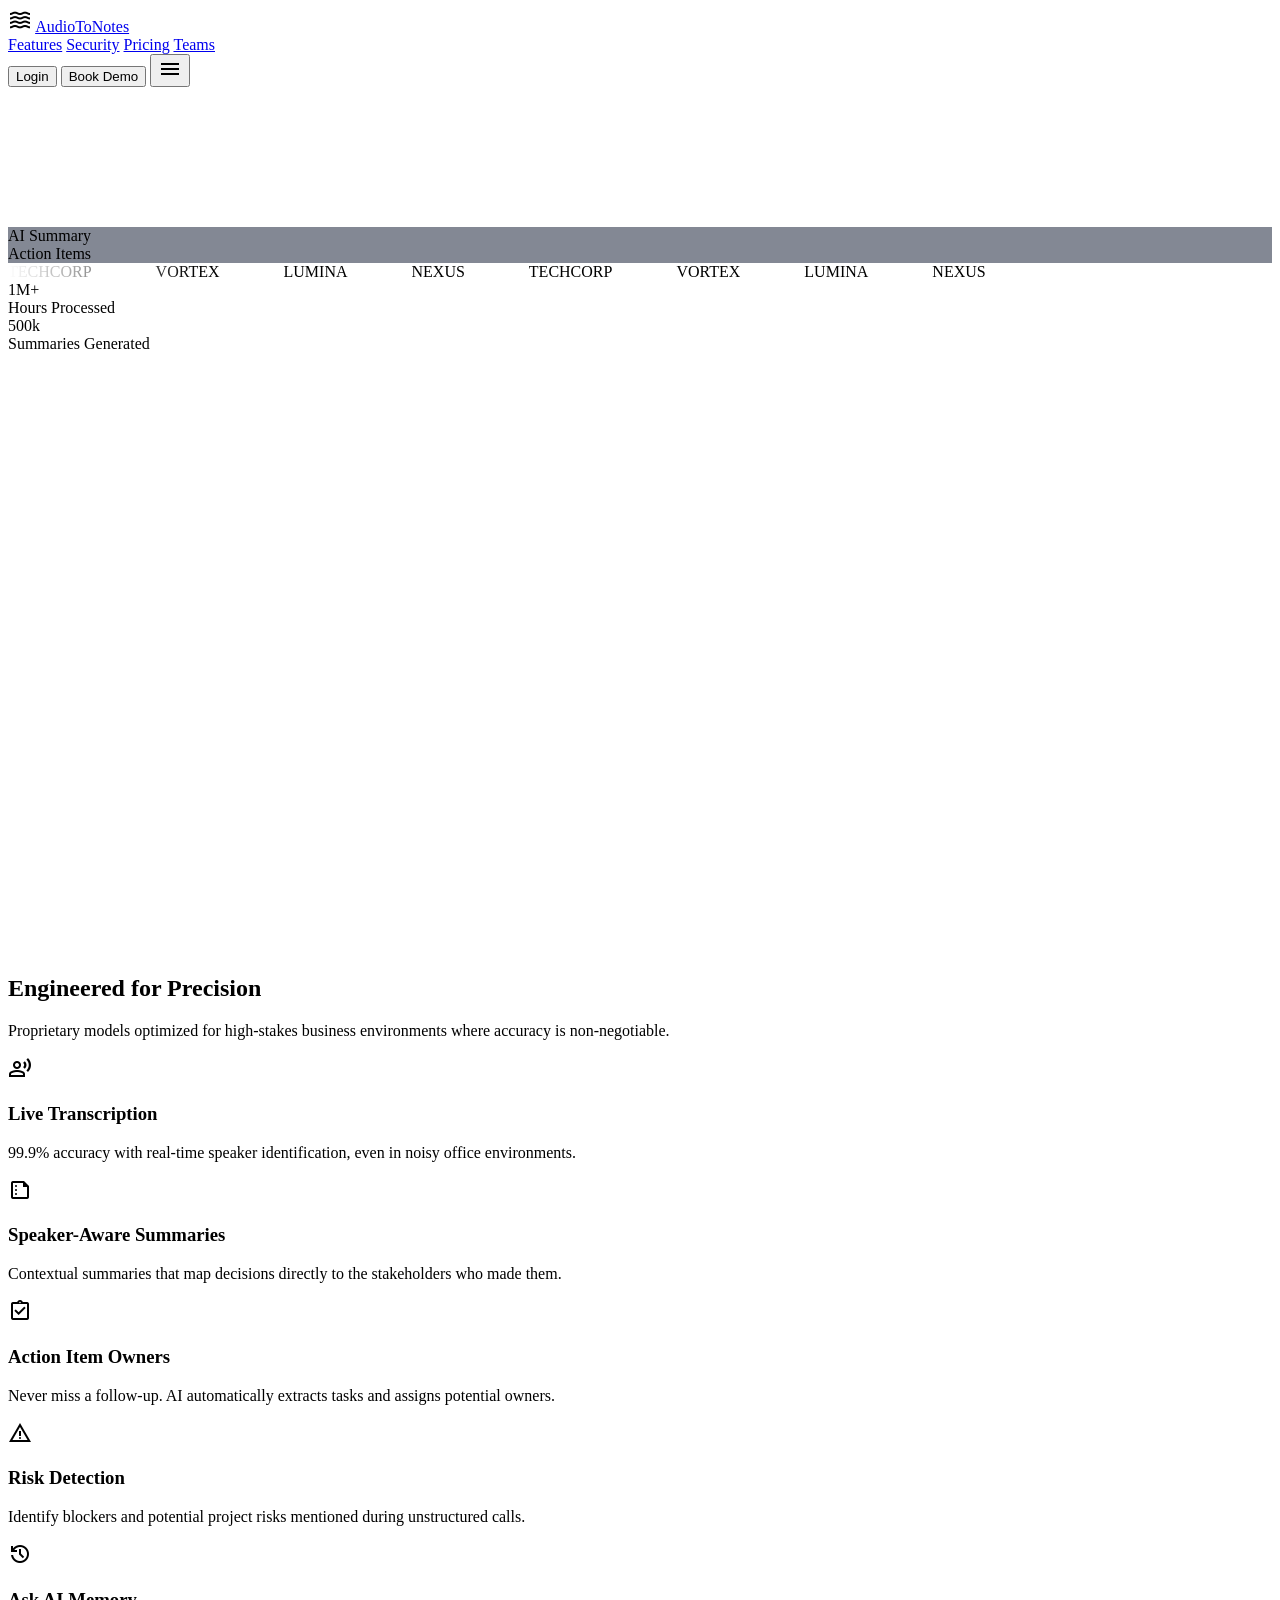
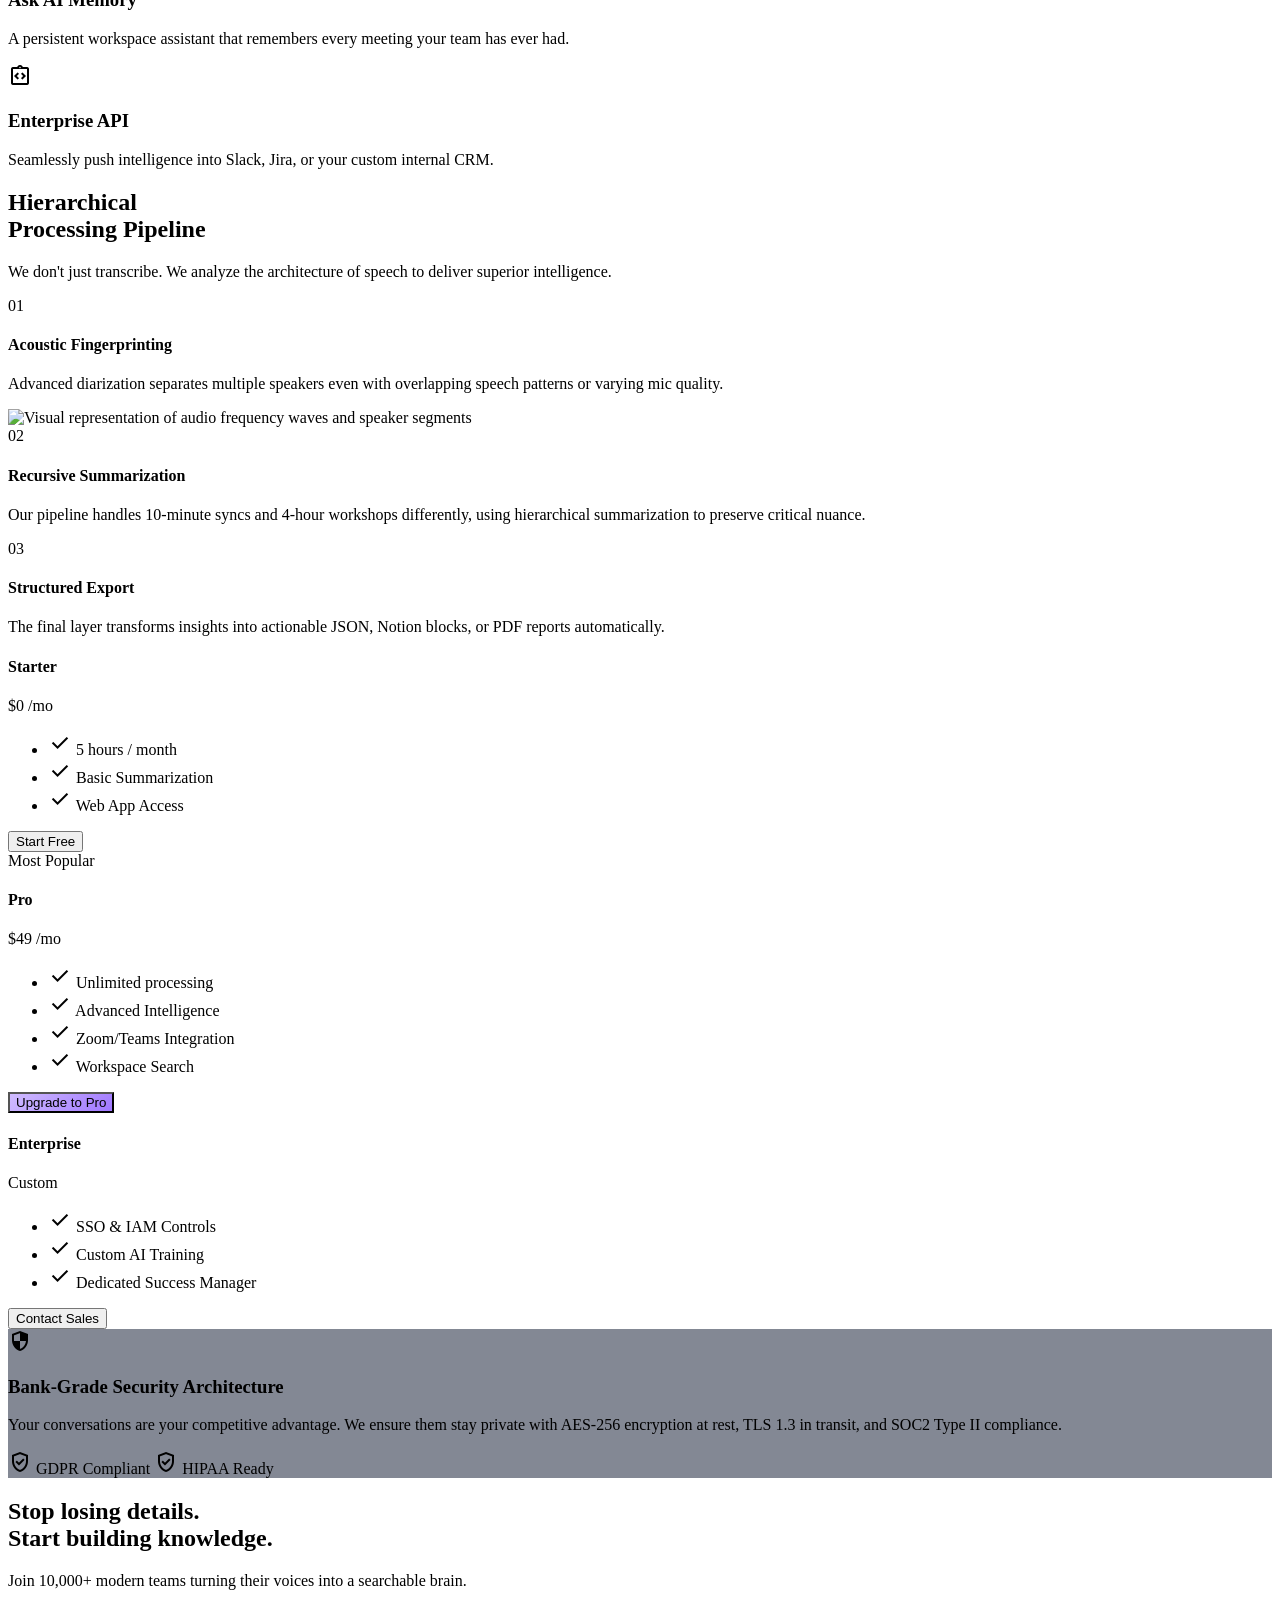
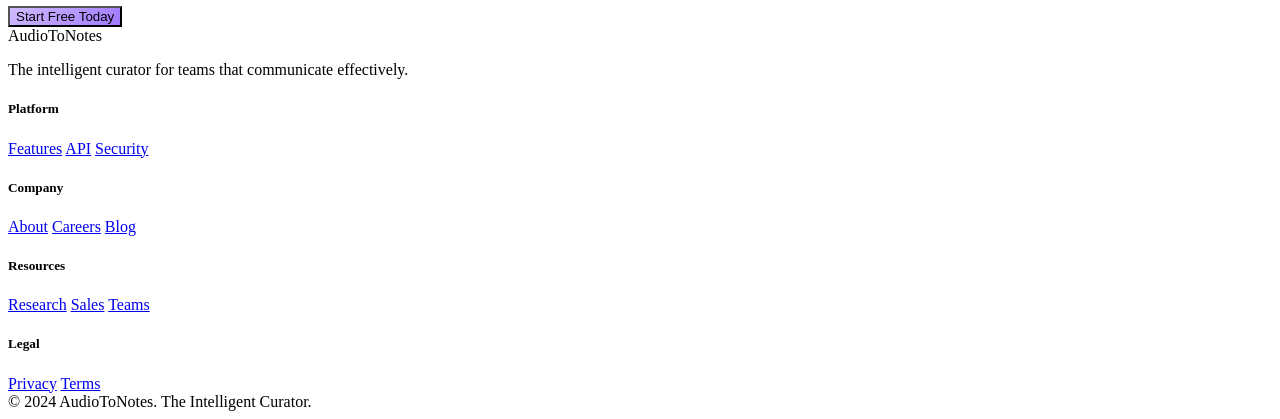
==== index.html @ 8639ad55 "web" ====
<!DOCTYPE html>

<html class="dark" lang="en"><head>
<meta charset="utf-8"/>
<meta content="width=device-width, initial-scale=1.0" name="viewport"/>
<title>AudioToNotes | Turn Conversations Into Searchable Knowledge</title>
<script src="https://cdn.tailwindcss.com?plugins=forms,container-queries"></script>
<link href="https://fonts.googleapis.com/css2?family=Manrope:wght@400;600;700;800&amp;family=Inter:wght@300;400;500;600&amp;display=swap" rel="stylesheet"/>
<link href="https://fonts.googleapis.com/css2?family=Material+Symbols+Outlined:wght,FILL@100..700,0..1&amp;display=swap" rel="stylesheet"/>
<script src="script.js"></script>
<link href="style.css" rel="stylesheet"/>
</head>
<body class="bg-surface text-on-surface font-body selection:bg-primary/30">
<!-- TopAppBar -->
<nav class="fixed top-0 w-full z-50 bg-surface/60 dark:bg-[#0b1326]/60 backdrop-blur-xl shadow-[0px_20px_40px_rgba(218,226,253,0.04)]">
<div class="flex justify-between items-center w-full px-8 py-4 max-w-7xl mx-auto">
<div class="flex items-center gap-2">
<span class="material-symbols-outlined text-violet-500 dark:text-[#d0bcff] text-2xl" data-icon="waves">waves</span>
<a href="index.html" class="text-2xl font-black tracking-tighter text-violet-100 dark:text-[#dae2fd] font-headline">AudioToNotes</a>
</div>
<div class="hidden md:flex items-center gap-8">
<a class="text-slate-400 dark:text-[#939bb0] hover:text-violet-300 dark:hover:text-[#ccbeff] transition-all duration-300 font-inter text-sm" href="features.html">Features</a>
<a class="text-slate-400 dark:text-[#939bb0] hover:text-violet-300 dark:hover:text-[#ccbeff] transition-all duration-300 font-inter text-sm" href="security.html">Security</a>
<a class="text-slate-400 dark:text-[#939bb0] hover:text-violet-300 dark:hover:text-[#ccbeff] transition-all duration-300 font-inter text-sm" href="pricing.html">Pricing</a>
<a class="text-slate-400 dark:text-[#939bb0] hover:text-violet-300 dark:hover:text-[#ccbeff] transition-all duration-300 font-inter text-sm" href="teams.html">Teams</a>
</div>
<div class="flex items-center gap-2 md:gap-4">
<button class="hidden md:block text-slate-400 dark:text-[#939bb0] font-inter text-sm hover:text-on-surface">Login</button>
<button class="bg-primary-container text-on-primary-container px-4 py-2 md:px-6 rounded-full font-headline font-bold text-sm active:scale-90 transition-transform" onclick="window.location.href='demo.html'">Book Demo</button>
<button class="flex md:hidden text-on-surface p-2"><span class="material-symbols-outlined">menu</span></button>
</div>
</div>
</nav>
<main class="pt-24">
<!-- Hero Section -->
<section class="relative px-8 max-w-7xl mx-auto pt-20 pb-32 text-center md:text-left overflow-x-hidden md:overflow-x-visible">
<!-- Animated Background Blobs -->
<div class="blob w-96 h-96 bg-primary/20 top-0 -left-20"></div>
<div class="blob w-[30rem] h-[30rem] bg-secondary/10 top-40 right-0" style="animation-delay: -5s"></div>
<div class="blob w-80 h-80 bg-tertiary/20 -bottom-20 left-1/3" style="animation-delay: -10s"></div>
<div class="grid lg:grid-cols-2 gap-16 items-center">
<div class="space-y-8 reveal">
<div class="inline-flex items-center gap-2 px-4 py-1.5 rounded-full bg-surface-container-high border border-outline-variant/20">
<span class="w-2 h-2 rounded-full bg-secondary animate-pulse"></span>
<span class="text-xs font-medium text-secondary uppercase tracking-widest">v4.0 Live Now</span>
</div>
<h1 class="text-5xl md:text-7xl font-headline font-extrabold tracking-tight leading-[1.1] text-on-surface">
                    Turn Conversations Into <span class="text-gradient">Searchable Knowledge.</span>
</h1>
<p class="text-lg md:text-xl text-on-surface-variant max-w-xl leading-relaxed">
                    Advanced AI workflows to convert meetings, calls, and interviews into structured intelligence. The ultimate curator for your team's collective wisdom.
                </p>
<div class="flex flex-col sm:flex-row gap-4 pt-4">
<button class="btn-gradient text-on-primary px-8 py-4 rounded-full font-headline font-bold text-lg shadow-xl shadow-primary/10 hover:opacity-90 transition-opacity" onclick="window.location.href='demo.html'">Book Demo</button>
<button class="px-8 py-4 rounded-full font-headline font-bold text-lg bg-surface-container-highest border border-outline-variant/30 hover:bg-surface-bright transition-colors">Start Free Trial</button>
</div>
</div>
<!-- Product Mockup -->
<div class="relative group">
<div class="absolute -inset-1 bg-gradient-to-r from-primary to-secondary rounded-xl blur opacity-20 group-hover:opacity-30 transition duration-1000"></div>
<div class="relative glass-panel rounded-xl border border-outline-variant/20 overflow-hidden shadow-2xl glass-3d">
<div class="flex items-center gap-2 px-4 py-3 bg-surface-container-lowest/50 border-b border-outline-variant/10">
<div class="flex gap-1.5">
<div class="w-3 h-3 rounded-full bg-error/40"></div>
<div class="w-3 h-3 rounded-full bg-secondary-container/40"></div>
<div class="w-3 h-3 rounded-full bg-primary-container/40"></div>
</div>
</div>
<div class="grid grid-cols-1 md:grid-cols-12 h-auto md:h-[450px] glass-panel-content">
<!-- Transcription Panel -->
<div class="col-span-1 md:col-span-7 border-b md:border-b-0 md:border-r border-outline-variant/10 p-6 space-y-4">
<div class="h-4 w-1/3 bg-surface-variant/40 rounded"></div>
<div class="space-y-3 pt-4">
<div class="flex gap-3">
<div class="w-8 h-8 rounded-full bg-primary/20 flex-shrink-0"></div>
<div class="space-y-2 flex-grow">
<div class="h-3 w-full bg-surface-variant/60 rounded"></div>
<div class="h-3 w-5/6 bg-surface-variant/60 rounded"></div>
</div>
</div>
<div class="flex gap-3 pt-4">
<div class="w-8 h-8 rounded-full bg-secondary/20 flex-shrink-0"></div>
<div class="space-y-2 flex-grow">
<div class="h-3 w-full bg-surface-variant/40 rounded"></div>
<div class="h-3 w-4/6 bg-surface-variant/40 rounded"></div>
</div>
</div>
<div class="flex gap-3 pt-4">
<div class="w-8 h-8 rounded-full bg-primary/20 flex-shrink-0"></div>
<div class="space-y-2 flex-grow">
<div class="h-3 w-full bg-surface-variant/60 rounded"></div>
</div>
</div>
</div>
</div>
<!-- Intelligence Panel -->
<div class="col-span-1 md:col-span-5 bg-surface-container-lowest/30 p-6 space-y-6">
<div class="space-y-2">
<div class="text-[10px] font-bold text-tertiary uppercase tracking-widest">AI Summary</div>
<div class="h-3 w-full bg-tertiary/20 rounded"></div>
<div class="h-3 w-full bg-tertiary/20 rounded"></div>
<div class="h-3 w-2/3 bg-tertiary/20 rounded"></div>
</div>
<div class="space-y-2 pt-4">
<div class="text-[10px] font-bold text-secondary uppercase tracking-widest">Action Items</div>
<div class="flex items-center gap-2">
<div class="w-3 h-3 rounded bg-secondary/30 border border-secondary/50"></div>
<div class="h-2 w-3/4 bg-surface-variant/60 rounded"></div>
</div>
<div class="flex items-center gap-2">
<div class="w-3 h-3 rounded bg-secondary/30 border border-secondary/50"></div>
<div class="h-2 w-1/2 bg-surface-variant/60 rounded"></div>
</div>
</div>
</div>
</div>
</div>
</div>
</div>
</section>
<!-- Trust Section -->
<section class="py-16 bg-surface-container-low/30 overflow-hidden">
<div class="max-w-7xl mx-auto px-8">
<div class="flex flex-col md:flex-row items-center justify-between gap-12">
<div class="w-full md:w-1/2 lg:w-3/5 xl:w-[60%] ticker-wrap opacity-40 grayscale group">
<div class="ticker-content items-center">
<span class="font-headline font-black text-2xl">TECHCORP</span>
<span class="font-headline font-black text-2xl">VORTEX</span>
<span class="font-headline font-black text-2xl">LUMINA</span>
<span class="font-headline font-black text-2xl">NEXUS</span>
<span class="font-headline font-black text-2xl">TECHCORP</span>
<span class="font-headline font-black text-2xl">VORTEX</span>
<span class="font-headline font-black text-2xl">LUMINA</span>
<span class="font-headline font-black text-2xl">NEXUS</span>
</div>
</div>
<div class="flex flex-row gap-8 md:gap-12 border-t md:border-t-0 md:border-l border-outline-variant/20 pt-8 md:pt-0 pl-0 md:pl-12 w-full md:w-auto justify-center md:justify-start">
<div class="text-center md:text-left">
<div class="text-3xl font-headline font-bold text-on-surface">1M+</div>
<div class="text-xs text-on-surface-variant uppercase tracking-widest font-bold">Hours Processed</div>
</div>
<div class="text-center md:text-left">
<div class="text-3xl font-headline font-bold text-on-surface">500k</div>
<div class="text-xs text-on-surface-variant uppercase tracking-widest font-bold">Summaries Generated</div>
</div>
</div>
</div>
</div>
</section>
<!-- Problem & Solution -->
<section class="py-32 px-8 max-w-7xl mx-auto">
<div class="grid lg:grid-cols-2 gap-24 items-center">
<div class="space-y-12 reveal">
<h2 class="text-4xl md:text-6xl font-headline font-extrabold leading-tight">
                    From Raw Audio to <br/> <span class="text-secondary italic">Semantic Intelligence.</span>
</h2>
<div class="space-y-8">
<div class="flex gap-6">
<div class="flex-shrink-0 w-12 h-12 rounded-full bg-error/10 flex items-center justify-center text-error">
<span class="material-symbols-outlined" data-icon="close">close</span>
</div>
<div>
<h4 class="text-lg font-bold mb-1">Raw, Unstructured Noise</h4>
<p class="text-on-surface-variant">Hours of dialogue lost in folders, inaccessible and difficult to search or reference.</p>
</div>
</div>
<div class="flex gap-6">
<div class="flex-shrink-0 w-12 h-12 rounded-full bg-secondary/10 flex items-center justify-center text-secondary">
<span class="material-symbols-outlined" data-icon="check_circle">check_circle</span>
</div>
<div>
<h4 class="text-lg font-bold mb-1">Structured Intelligence</h4>
<p class="text-on-surface-variant">Automatically indexed, summarized, and categorized knowledge assets ready for your entire team.</p>
</div>
</div>
</div>
</div>
<div class="relative reveal delay-200">
<!-- Layered AI Orchestration Diagram -->
<div class="space-y-4">
<div class="p-6 bg-surface-container-high rounded-lg border border-outline-variant/20 translate-x-4 md:translate-x-12 relative z-10">
<div class="flex items-center gap-3 mb-2">
<span class="material-symbols-outlined text-primary" data-icon="segment">segment</span>
<span class="font-bold text-sm">Token-Aware Segmentation</span>
</div>
<div class="h-1.5 w-full bg-surface-variant rounded-full overflow-hidden">
<div class="h-full w-2/3 bg-primary"></div>
</div>
</div>
<div class="p-6 bg-surface-container-highest rounded-lg border border-outline-variant/30 relative z-20">
<div class="flex items-center gap-3 mb-2">
<span class="material-symbols-outlined text-secondary" data-icon="psychology">psychology</span>
<span class="font-bold text-sm">Semantic Chunking Engine</span>
</div>
<div class="flex gap-2">
<div class="h-8 w-1/4 bg-secondary/20 rounded border border-secondary/30"></div>
<div class="h-8 w-1/2 bg-secondary/20 rounded border border-secondary/30"></div>
<div class="h-8 w-1/4 bg-secondary/20 rounded border border-secondary/30"></div>
</div>
</div>
<div class="p-6 bg-surface-container-high rounded-lg border border-outline-variant/20 -translate-x-4 md:-translate-x-12 relative z-10">
<div class="flex items-center gap-3 mb-2">
<span class="material-symbols-outlined text-tertiary" data-icon="auto_awesome">auto_awesome</span>
<span class="font-bold text-sm">Hierarchical Intelligence</span>
</div>
<div class="h-1.5 w-full bg-surface-variant rounded-full overflow-hidden">
<div class="h-full w-1/2 bg-tertiary"></div>
</div>
</div>
</div>
</div>
</div>
</section>
<!-- Watch Product Tour Section -->
<section class="py-32 px-8 max-w-7xl mx-auto">
<div class="text-center mb-16 space-y-4 reveal">
<h2 class="text-4xl md:text-5xl font-headline font-extrabold">See Sonic Intelligence <span class="text-gradient">in Action</span></h2>
<p class="text-on-surface-variant text-lg max-w-2xl mx-auto">Witness how we transform chaotic meetings into structured wisdom in under 60 seconds.</p>
</div>
<div class="relative max-w-5xl mx-auto group">
<!-- Decorative Glow -->
<div class="absolute -inset-4 bg-primary/20 rounded-[2.5rem] blur-3xl opacity-50 group-hover:opacity-75 transition-opacity duration-700"></div>
<!-- Video Player Placeholder -->
<div class="relative aspect-video rounded-3xl overflow-hidden border border-outline-variant/30 glass-panel shadow-2xl flex items-center justify-center glass-3d reveal delay-200">
<!-- Abstract Audio Visual Representation -->
<div class="absolute inset-0 opacity-20 pointer-events-none">
<div class="w-full h-full flex items-center justify-around px-12 gap-1">
<div class="w-2 h-24 bg-primary rounded-full audio-wave-animation" style="animation-delay: 0.1s"></div>
<div class="w-2 h-40 bg-secondary rounded-full audio-wave-animation" style="animation-delay: 0.3s"></div>
<div class="w-2 h-32 bg-tertiary rounded-full audio-wave-animation" style="animation-delay: 0.5s"></div>
<div class="w-2 h-56 bg-primary rounded-full audio-wave-animation" style="animation-delay: 0.2s"></div>
<div class="w-2 h-44 bg-secondary rounded-full audio-wave-animation" style="animation-delay: 0.4s"></div>
<div class="w-2 h-64 bg-tertiary rounded-full audio-wave-animation" style="animation-delay: 0.1s"></div>
<div class="w-2 h-36 bg-primary rounded-full audio-wave-animation" style="animation-delay: 0.6s"></div>
<div class="w-2 h-28 bg-secondary rounded-full audio-wave-animation" style="animation-delay: 0.2s"></div>
</div>
</div>
<!-- Play Button Overlay -->
<button class="relative z-10 w-24 h-24 md:w-32 md:h-32 flex items-center justify-center rounded-full btn-gradient text-on-primary shadow-[0_0_50px_rgba(160,120,255,0.4)] hover:scale-110 active:scale-95 transition-all duration-300 glass-panel-content">
<span class="material-symbols-outlined text-5xl md:text-6xl fill-1" data-icon="play_arrow">play_arrow</span>
</button>
<!-- Player UI Elements (Simulated) -->
<div class="absolute bottom-0 left-0 right-0 p-6 flex items-center justify-between bg-gradient-to-t from-surface-dim to-transparent opacity-60">
<div class="flex items-center gap-4">
<span class="material-symbols-outlined text-sm" data-icon="volume_up">volume_up</span>
<div class="h-1 w-24 bg-on-surface/20 rounded-full overflow-hidden">
<div class="h-full w-2/3 bg-on-surface"></div>
</div>
</div>
<span class="text-xs font-mono">0:45 / 1:30</span>
</div>
</div>
</div>
</section>
<!-- Feature Grid -->
<section class="py-32 bg-surface-container-low/50">
<div class="max-w-7xl mx-auto px-8">
<div class="text-center mb-24 space-y-4">
<h2 class="text-4xl md:text-5xl font-headline font-extrabold">Engineered for Precision</h2>
<p class="text-on-surface-variant text-lg max-w-2xl mx-auto">Proprietary models optimized for high-stakes business environments where accuracy is non-negotiable.</p>
</div>
<div class="grid md:grid-cols-2 lg:grid-cols-3 gap-8">
<!-- Feature 1 -->
<div class="p-8 rounded-[24px] bg-surface-container border border-outline-variant/10 hover:border-primary/40 transition-all duration-500 group">
<div class="w-14 h-14 rounded-2xl bg-primary/10 flex items-center justify-center text-primary mb-8 group-hover:scale-110 transition-transform">
<span class="material-symbols-outlined text-3xl" data-icon="record_voice_over">record_voice_over</span>
</div>
<h3 class="text-xl font-headline font-bold mb-4">Live Transcription</h3>
<p class="text-on-surface-variant leading-relaxed">99.9% accuracy with real-time speaker identification, even in noisy office environments.</p>
</div>
<!-- Feature 2 -->
<div class="p-8 rounded-[24px] bg-surface-container border border-outline-variant/10 hover:border-secondary/40 transition-all duration-500 group">
<div class="w-14 h-14 rounded-2xl bg-secondary/10 flex items-center justify-center text-secondary mb-8 group-hover:scale-110 transition-transform">
<span class="material-symbols-outlined text-3xl" data-icon="summarize">summarize</span>
</div>
<h3 class="text-xl font-headline font-bold mb-4">Speaker-Aware Summaries</h3>
<p class="text-on-surface-variant leading-relaxed">Contextual summaries that map decisions directly to the stakeholders who made them.</p>
</div>
<!-- Feature 3 -->
<div class="p-8 rounded-[24px] bg-surface-container border border-outline-variant/10 hover:border-tertiary/40 transition-all duration-500 group">
<div class="w-14 h-14 rounded-2xl bg-tertiary/10 flex items-center justify-center text-tertiary mb-8 group-hover:scale-110 transition-transform">
<span class="material-symbols-outlined text-3xl" data-icon="assignment_turned_in">assignment_turned_in</span>
</div>
<h3 class="text-xl font-headline font-bold mb-4">Action Item Owners</h3>
<p class="text-on-surface-variant leading-relaxed">Never miss a follow-up. AI automatically extracts tasks and assigns potential owners.</p>
</div>
<!-- Feature 4 -->
<div class="p-8 rounded-[24px] bg-surface-container border border-outline-variant/10 hover:border-error/40 transition-all duration-500 group">
<div class="w-14 h-14 rounded-2xl bg-error/10 flex items-center justify-center text-error mb-8 group-hover:scale-110 transition-transform">
<span class="material-symbols-outlined text-3xl" data-icon="report_problem">report_problem</span>
</div>
<h3 class="text-xl font-headline font-bold mb-4">Risk Detection</h3>
<p class="text-on-surface-variant leading-relaxed">Identify blockers and potential project risks mentioned during unstructured calls.</p>
</div>
<!-- Feature 5 -->
<div class="p-8 rounded-[24px] bg-surface-container border border-outline-variant/10 hover:border-primary/40 transition-all duration-500 group">
<div class="w-14 h-14 rounded-2xl bg-primary/10 flex items-center justify-center text-primary mb-8 group-hover:scale-110 transition-transform">
<span class="material-symbols-outlined text-3xl" data-icon="history">history</span>
</div>
<h3 class="text-xl font-headline font-bold mb-4">Ask AI Memory</h3>
<p class="text-on-surface-variant leading-relaxed">A persistent workspace assistant that remembers every meeting your team has ever had.</p>
</div>
<!-- Feature 6 -->
<div class="p-8 rounded-[24px] bg-surface-container border border-outline-variant/10 hover:border-secondary/40 transition-all duration-500 group">
<div class="w-14 h-14 rounded-2xl bg-secondary/10 flex items-center justify-center text-secondary mb-8 group-hover:scale-110 transition-transform">
<span class="material-symbols-outlined text-3xl" data-icon="integration_instructions">integration_instructions</span>
</div>
<h3 class="text-xl font-headline font-bold mb-4">Enterprise API</h3>
<p class="text-on-surface-variant leading-relaxed">Seamlessly push intelligence into Slack, Jira, or your custom internal CRM.</p>
</div>
</div>
</div>
</section>
<!-- Advanced AI Workflow -->
<section class="py-32 px-8 max-w-7xl mx-auto">
<div class="flex flex-col lg:flex-row gap-20">
<div class="lg:w-1/3 sticky top-20 z-30 h-fit space-y-4 md:space-y-6 bg-surface/95 backdrop-blur-xl py-6 -mt-6 -mx-4 px-4 lg:p-0 lg:m-0 lg:bg-transparent lg:backdrop-blur-none border-b border-outline-variant/20 lg:border-none">
<h2 class="text-3xl md:text-4xl font-headline font-extrabold leading-tight">Hierarchical <br class="hidden lg:block"/> Processing Pipeline</h2>
<p class="text-sm md:text-base text-on-surface-variant">We don't just transcribe. We analyze the architecture of speech to deliver superior intelligence.</p>
</div>
<div class="lg:w-2/3 space-y-12">
<!-- Step 1 -->
<div class="flex gap-10 group">
<div class="flex flex-col items-center">
<div class="w-12 h-12 rounded-full border-2 border-primary flex items-center justify-center font-headline font-bold text-primary group-hover:bg-primary group-hover:text-on-primary transition-all">01</div>
<div class="w-0.5 h-full bg-outline-variant/20 mt-4"></div>
</div>
<div class="pb-16">
<h4 class="text-2xl font-headline font-bold mb-4">Acoustic Fingerprinting</h4>
<p class="text-lg text-on-surface-variant leading-relaxed">Advanced diarization separates multiple speakers even with overlapping speech patterns or varying mic quality.</p>
<div class="mt-6 p-4 bg-surface-container-high rounded-xl border border-outline-variant/10">
<img alt="Visual representation of audio frequency waves and speaker segments" class="w-full h-32 object-cover rounded-lg opacity-60" src="https://lh3.googleusercontent.com/aida-public/[base64]"/>
</div>
</div>
</div>
<!-- Step 2 -->
<div class="flex gap-10 group">
<div class="flex flex-col items-center">
<div class="w-12 h-12 rounded-full border-2 border-secondary flex items-center justify-center font-headline font-bold text-secondary group-hover:bg-secondary group-hover:text-on-secondary transition-all">02</div>
<div class="w-0.5 h-full bg-outline-variant/20 mt-4"></div>
</div>
<div class="pb-16">
<h4 class="text-2xl font-headline font-bold mb-4">Recursive Summarization</h4>
<p class="text-lg text-on-surface-variant leading-relaxed">Our pipeline handles 10-minute syncs and 4-hour workshops differently, using hierarchical summarization to preserve critical nuance.</p>
</div>
</div>
<!-- Step 3 -->
<div class="flex gap-10 group">
<div class="flex flex-col items-center">
<div class="w-12 h-12 rounded-full border-2 border-tertiary flex items-center justify-center font-headline font-bold text-tertiary group-hover:bg-tertiary group-hover:text-on-tertiary transition-all">03</div>
</div>
<div class="pb-0">
<h4 class="text-2xl font-headline font-bold mb-4">Structured Export</h4>
<p class="text-lg text-on-surface-variant leading-relaxed">The final layer transforms insights into actionable JSON, Notion blocks, or PDF reports automatically.</p>
</div>
</div>
</div>
</div>
</section>
<!-- Pricing & Security -->
<section class="py-32 bg-surface-container-lowest">
<div class="max-w-7xl mx-auto px-8">
<div class="grid lg:grid-cols-3 gap-8 items-stretch mb-24">
<!-- Pricing Card 1 -->
<div class="p-10 rounded-xl bg-surface-container border border-outline-variant/10 flex flex-col">
<h4 class="text-sm font-bold text-on-surface-variant uppercase tracking-widest mb-2">Starter</h4>
<div class="text-4xl font-headline font-extrabold mb-6">$0 <span class="text-base font-normal text-on-surface-variant">/mo</span></div>
<ul class="space-y-4 mb-10 flex-grow">
<li class="flex items-center gap-3 text-sm text-on-surface-variant"><span class="material-symbols-outlined text-secondary text-lg" data-icon="check">check</span> 5 hours / month</li>
<li class="flex items-center gap-3 text-sm text-on-surface-variant"><span class="material-symbols-outlined text-secondary text-lg" data-icon="check">check</span> Basic Summarization</li>
<li class="flex items-center gap-3 text-sm text-on-surface-variant"><span class="material-symbols-outlined text-secondary text-lg" data-icon="check">check</span> Web App Access</li>
</ul>
<button class="w-full py-3 rounded-full border border-outline-variant/40 font-headline font-bold hover:bg-surface-variant transition-colors">Start Free</button>
</div>
<!-- Pricing Card 2 (Featured) -->
<div class="p-10 rounded-xl bg-surface-container-high border-2 border-primary relative overflow-hidden flex flex-col">
<div class="absolute top-4 right-4 bg-primary text-on-primary text-[10px] font-bold px-3 py-1 rounded-full uppercase tracking-widest">Most Popular</div>
<h4 class="text-sm font-bold text-primary uppercase tracking-widest mb-2">Pro</h4>
<div class="text-4xl font-headline font-extrabold mb-6">$49 <span class="text-base font-normal text-on-surface-variant">/mo</span></div>
<ul class="space-y-4 mb-10 flex-grow">
<li class="flex items-center gap-3 text-sm"><span class="material-symbols-outlined text-primary text-lg" data-icon="check">check</span> Unlimited processing</li>
<li class="flex items-center gap-3 text-sm"><span class="material-symbols-outlined text-primary text-lg" data-icon="check">check</span> Advanced Intelligence</li>
<li class="flex items-center gap-3 text-sm"><span class="material-symbols-outlined text-primary text-lg" data-icon="check">check</span> Zoom/Teams Integration</li>
<li class="flex items-center gap-3 text-sm"><span class="material-symbols-outlined text-primary text-lg" data-icon="check">check</span> Workspace Search</li>
</ul>
<button class="w-full py-3 rounded-full btn-gradient text-on-primary font-headline font-bold shadow-lg shadow-primary/20">Upgrade to Pro</button>
</div>
<!-- Pricing Card 3 -->
<div class="p-10 rounded-xl bg-surface-container border border-outline-variant/10 flex flex-col">
<h4 class="text-sm font-bold text-on-surface-variant uppercase tracking-widest mb-2">Enterprise</h4>
<div class="text-4xl font-headline font-extrabold mb-6">Custom</div>
<ul class="space-y-4 mb-10 flex-grow">
<li class="flex items-center gap-3 text-sm text-on-surface-variant"><span class="material-symbols-outlined text-secondary text-lg" data-icon="check">check</span> SSO &amp; IAM Controls</li>
<li class="flex items-center gap-3 text-sm text-on-surface-variant"><span class="material-symbols-outlined text-secondary text-lg" data-icon="check">check</span> Custom AI Training</li>
<li class="flex items-center gap-3 text-sm text-on-surface-variant"><span class="material-symbols-outlined text-secondary text-lg" data-icon="check">check</span> Dedicated Success Manager</li>
</ul>
<button class="w-full py-3 rounded-full border border-outline-variant/40 font-headline font-bold hover:bg-surface-variant transition-colors">Contact Sales</button>
</div>
</div>
<!-- Security Panel -->
<div class="glass-panel p-12 rounded-xl border border-outline-variant/20 flex flex-col md:flex-row items-center gap-12">
<div class="w-20 h-20 bg-secondary/10 rounded-full flex items-center justify-center flex-shrink-0">
<span class="material-symbols-outlined text-4xl text-secondary" data-icon="security" data-weight="fill">security</span>
</div>
<div class="flex-grow space-y-4">
<h3 class="text-2xl font-headline font-bold">Bank-Grade Security Architecture</h3>
<p class="text-on-surface-variant leading-relaxed">Your conversations are your competitive advantage. We ensure them stay private with AES-256 encryption at rest, TLS 1.3 in transit, and SOC2 Type II compliance.</p>
<div class="flex gap-6 pt-2">
<span class="text-xs font-bold text-secondary uppercase tracking-widest flex items-center gap-2"><span class="material-symbols-outlined text-sm" data-icon="verified_user">verified_user</span> GDPR Compliant</span>
<span class="text-xs font-bold text-secondary uppercase tracking-widest flex items-center gap-2"><span class="material-symbols-outlined text-sm" data-icon="verified_user">verified_user</span> HIPAA Ready</span>
</div>
</div>
</div>
</div>
</section>
<!-- Final CTA -->
<section class="py-32 px-8">
<div class="max-w-5xl mx-auto rounded-[3rem] p-16 md:p-24 relative overflow-hidden text-center bg-gradient-to-br from-primary-container/20 to-secondary-container/20 border border-outline-variant/20">
<div class="absolute top-0 left-0 w-full h-full bg-[radial-gradient(circle_at_center,rgba(160,120,255,0.1),transparent)]"></div>
<div class="relative z-10 space-y-8">
<h2 class="text-3xl md:text-6xl font-headline font-extrabold tracking-tight">Stop losing details. <br/> Start building knowledge.</h2>
<p class="text-lg md:text-xl text-on-surface-variant max-w-2xl mx-auto">Join 10,000+ modern teams turning their voices into a searchable brain.</p>
<div class="flex justify-center pt-6">
<button class="btn-gradient text-on-primary px-12 py-5 rounded-full font-headline font-bold text-xl shadow-2xl shadow-primary/20 scale-100 hover:scale-105 active:scale-95 transition-all">Start Free Today</button>
</div>
</div>
</div>
</section>
</main>
<!-- Footer -->
<footer class="bg-[#131b2e] dark:bg-[#131b2e] w-full pt-24 pb-12">
<div class="grid grid-cols-2 md:grid-cols-4 lg:grid-cols-5 gap-12 px-8 max-w-7xl mx-auto">
<div class="col-span-2 lg:col-span-1">
<div class="text-xl font-bold text-violet-200 dark:text-[#dae2fd] mb-6 block font-headline">AudioToNotes</div>
<p class="text-slate-500 dark:text-[#939bb0] font-inter text-sm leading-relaxed mb-6">The intelligent curator for teams that communicate effectively.</p>
</div>
<div class="space-y-4">
<h5 class="font-bold text-on-surface text-sm uppercase tracking-widest">Platform</h5>
<nav class="flex flex-col gap-2">
<a class="text-slate-500 dark:text-[#939bb0] hover:text-white transition-colors text-sm font-inter" href="features.html">Features</a>
<a class="text-slate-500 dark:text-[#939bb0] hover:text-white transition-colors text-sm font-inter" href="#">API</a>
<a class="text-slate-500 dark:text-[#939bb0] hover:text-white transition-colors text-sm font-inter" href="security.html">Security</a>
</nav>
</div>
<div class="space-y-4">
<h5 class="font-bold text-on-surface text-sm uppercase tracking-widest">Company</h5>
<nav class="flex flex-col gap-2">
<a class="text-slate-500 dark:text-[#939bb0] hover:text-white transition-colors text-sm font-inter" href="#">About</a>
<a class="text-slate-500 dark:text-[#939bb0] hover:text-white transition-colors text-sm font-inter" href="#">Careers</a>
<a class="text-slate-500 dark:text-[#939bb0] hover:text-white transition-colors text-sm font-inter" href="#">Blog</a>
</nav>
</div>
<div class="space-y-4">
<h5 class="font-bold text-on-surface text-sm uppercase tracking-widest">Resources</h5>
<nav class="flex flex-col gap-2">
<a class="text-slate-500 dark:text-[#939bb0] hover:text-white transition-colors text-sm font-inter" href="#">Research</a>
<a class="text-slate-500 dark:text-[#939bb0] hover:text-white transition-colors text-sm font-inter" href="#">Sales</a>
<a class="text-slate-500 dark:text-[#939bb0] hover:text-white transition-colors text-sm font-inter" href="teams.html">Teams</a>
</nav>
</div>
<div class="space-y-4">
<h5 class="font-bold text-on-surface text-sm uppercase tracking-widest">Legal</h5>
<nav class="flex flex-col gap-2">
<a class="text-slate-500 dark:text-[#939bb0] hover:text-white transition-colors text-sm font-inter" href="#">Privacy</a>
<a class="text-slate-500 dark:text-[#939bb0] hover:text-white transition-colors text-sm font-inter" href="#">Terms</a>
</nav>
</div>
</div>
<div class="max-w-7xl mx-auto px-8 mt-20 pt-8 border-t border-outline-variant/10 text-center md:text-left">
<span class="text-slate-500 dark:text-[#939bb0] font-inter text-sm">© 2024 AudioToNotes. The Intelligent Curator.</span>
</div>
</footer>
</body></html>
---- style.css ----
.glass-panel {
    background: rgba(49, 57, 77, 0.6);
    backdrop-filter: blur(20px);
    -webkit-backdrop-filter: blur(20px);
}
.text-gradient {
    background: linear-gradient(to bottom right, #d0bcff, #a078ff);
    -webkit-background-clip: text;
    background-clip: text;
    -webkit-text-fill-color: transparent;
}
.btn-gradient {
    background: linear-gradient(135deg, #d0bcff 0%, #a078ff 100%);
}
.glow-soft {
    box-shadow: 0px 20px 40px rgba(218, 226, 253, 0.04);
}
.no-scrollbar::-webkit-scrollbar { display: none; }
.audio-wave-animation {
    background: linear-gradient(90deg, transparent 0%, rgba(208, 188, 255, 0.1) 50%, transparent 100%);
    background-size: 200% 100%;
    animation: wave 3s infinite linear;
}
@keyframes wave {
    0% { background-position: 200% 0; }
    100% { background-position: -200% 0; }
}
body {
  min-height: max(884px, 100dvh);
}

/* Scroll Reveal Animations */
.reveal {
    opacity: 0;
    transform: translateY(40px);
    transition: all 1s cubic-bezier(0.16, 1, 0.3, 1);
}
.reveal.visible {
    opacity: 1;
    transform: translateY(0);
}

/* Delay modifiers */
.delay-100 { transition-delay: 100ms; }
.delay-200 { transition-delay: 200ms; }
.delay-300 { transition-delay: 300ms; }

/* 3D Glass Parallax */
.glass-3d {
    transition: transform 0.5s ease, box-shadow 0.1s ease;
    transform-style: preserve-3d;
    will-change: transform;
}
.glass-3d:hover {
    box-shadow: 0px 30px 60px rgba(208, 188, 255, 0.15), 0px 0px 40px rgba(109, 59, 215, 0.2);
}
.glass-panel-content {
    transform: translateZ(40px);
    transition: transform 0.5s ease;
}
.glass-3d:hover .glass-panel-content {
    transform: translateZ(60px);
}

/* Infinite Ticker */
.ticker-wrap {
    width: 100%;
    overflow: hidden;
    position: relative;
    mask-image: linear-gradient(to right, transparent, black 15%, black 85%, transparent);
    -webkit-mask-image: linear-gradient(to right, transparent, black 15%, black 85%, transparent);
}
.ticker-content {
    display: flex;
    white-space: nowrap;
    animation: ticker 35s linear infinite;
    gap: 4rem;
    padding-right: 4rem;
}
.ticker-content:hover {
    animation-play-state: paused;
}
@keyframes ticker {
    0% { transform: translate3d(0, 0, 0); }
    100% { transform: translate3d(-50%, 0, 0); }
}

/* Floating Blobs */
.blob {
    position: absolute;
    border-radius: 50%;
    filter: blur(100px);
    opacity: 0.4;
    animation: blob-float 15s infinite alternate cubic-bezier(0.4, 0, 0.2, 1);
    z-index: -1;
    pointer-events: none;
}
@keyframes blob-float {
    0% { transform: translate(0, 0) scale(1); }
    50% { transform: translate(5vw, -5vh) scale(1.1); }
    100% { transform: translate(-3vw, 4vh) scale(0.9); }
}
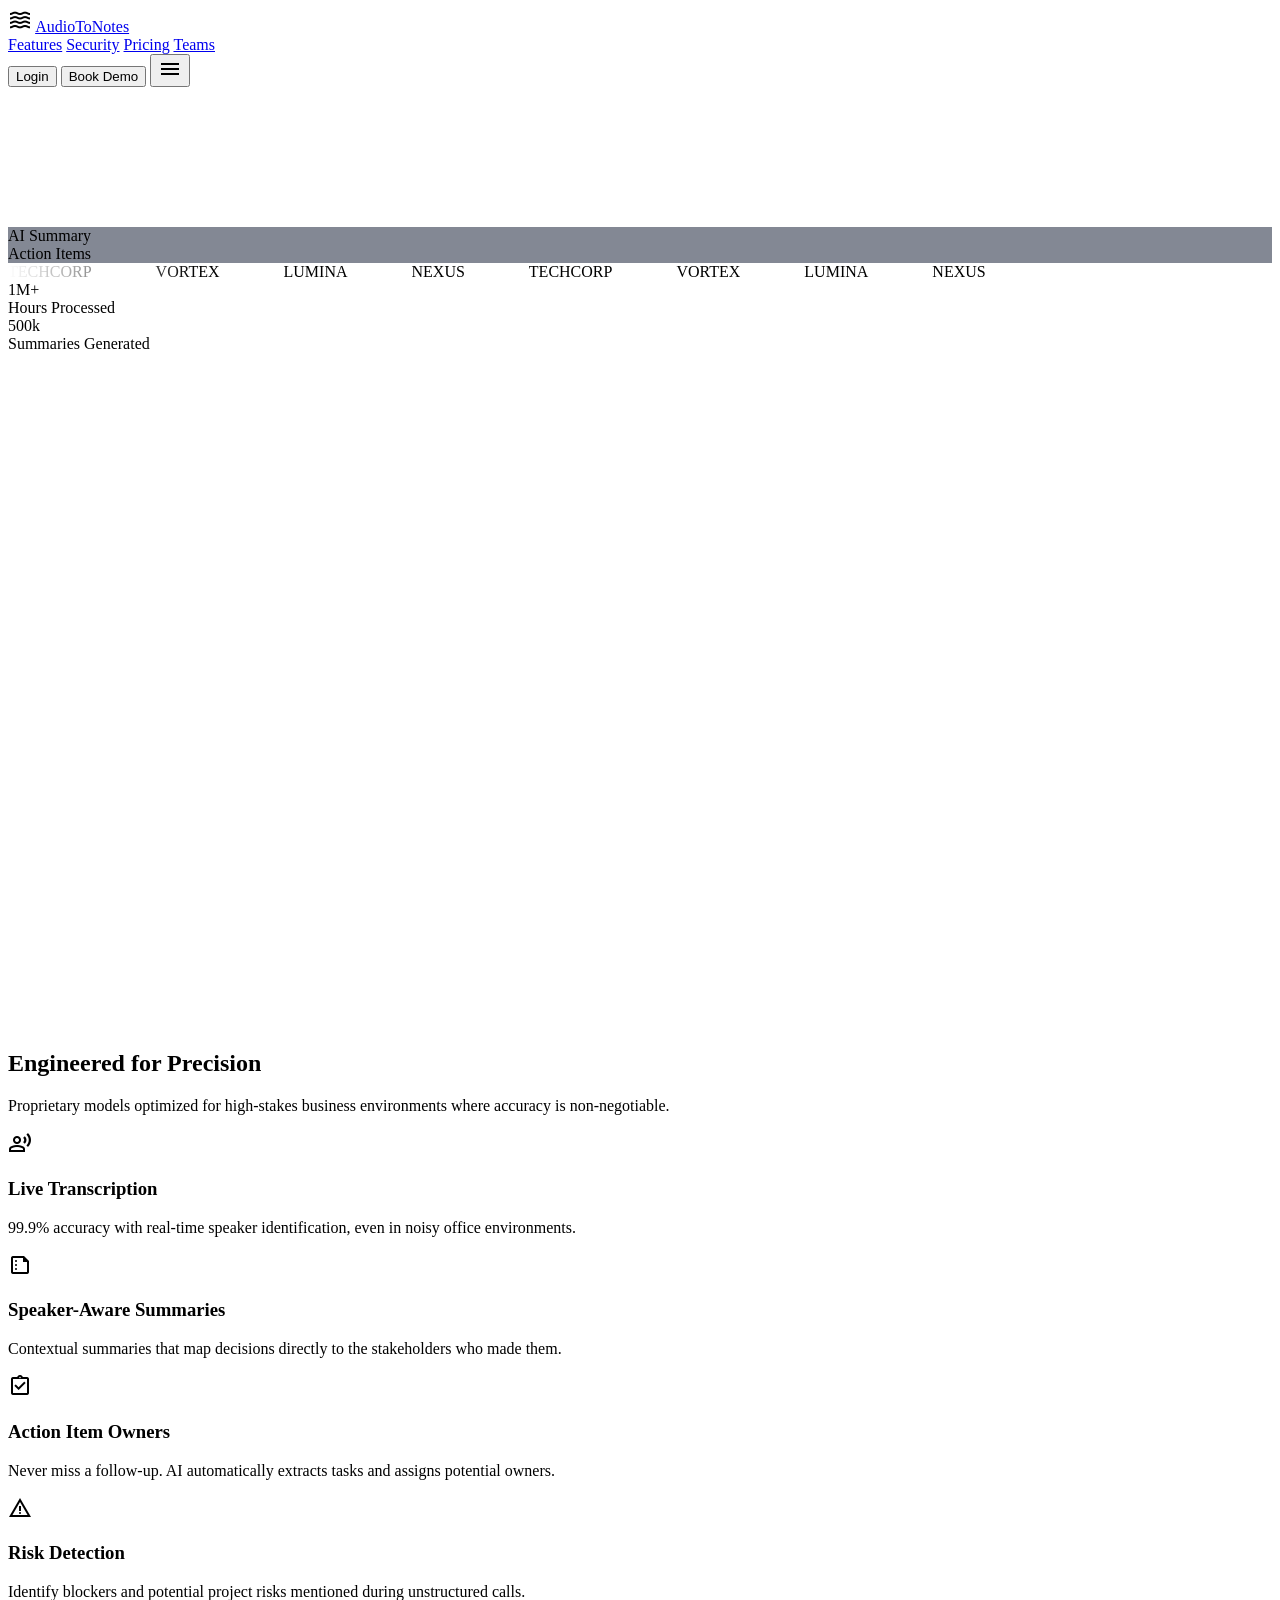
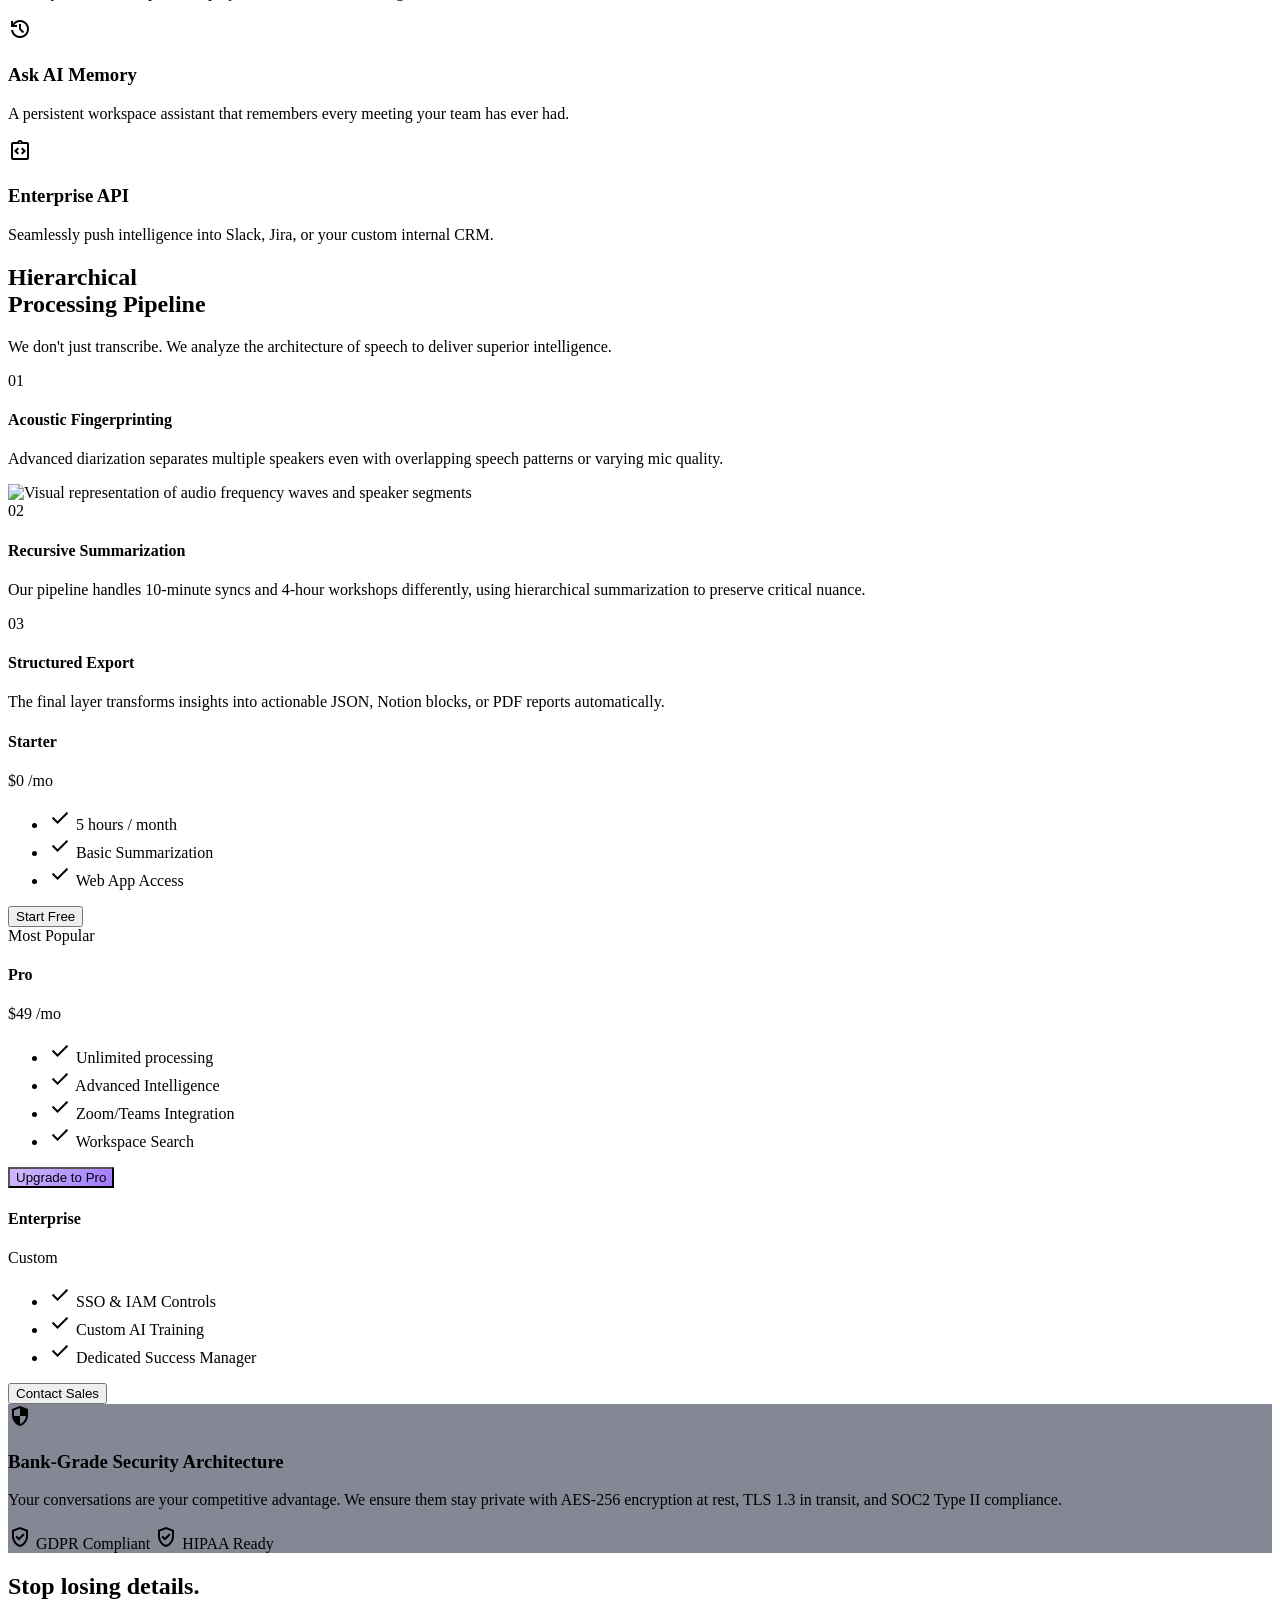
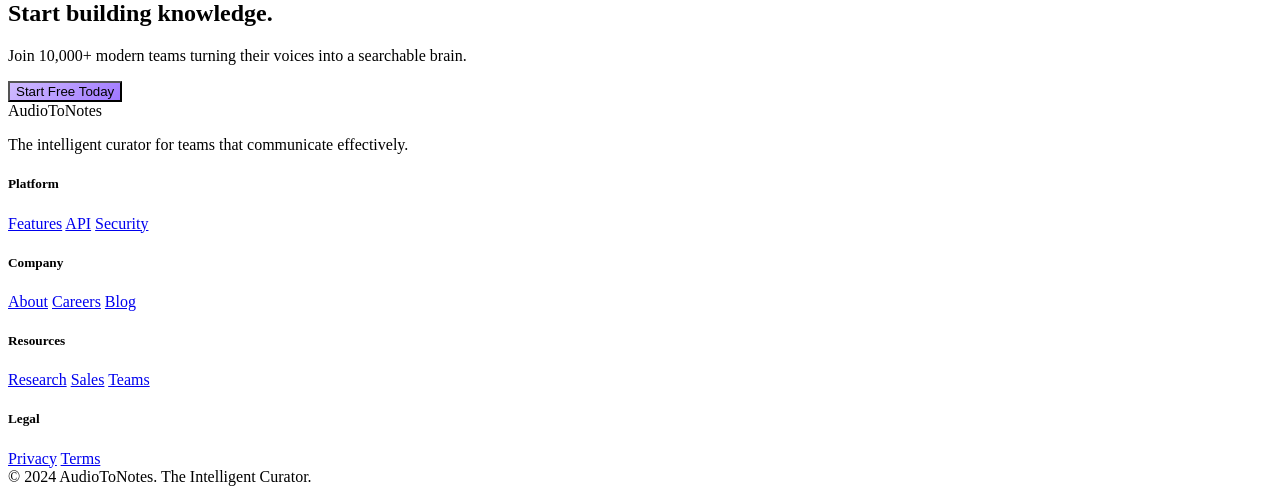
==== commit 13227fca: "added video preview" ====
--- a/index.html
+++ b/index.html
@@ -220,35 +220,12 @@
 <div class="relative max-w-5xl mx-auto group">
 <!-- Decorative Glow -->
 <div class="absolute -inset-4 bg-primary/20 rounded-[2.5rem] blur-3xl opacity-50 group-hover:opacity-75 transition-opacity duration-700"></div>
-<!-- Video Player Placeholder -->
-<div class="relative aspect-video rounded-3xl overflow-hidden border border-outline-variant/30 glass-panel shadow-2xl flex items-center justify-center glass-3d reveal delay-200">
-<!-- Abstract Audio Visual Representation -->
-<div class="absolute inset-0 opacity-20 pointer-events-none">
-<div class="w-full h-full flex items-center justify-around px-12 gap-1">
-<div class="w-2 h-24 bg-primary rounded-full audio-wave-animation" style="animation-delay: 0.1s"></div>
-<div class="w-2 h-40 bg-secondary rounded-full audio-wave-animation" style="animation-delay: 0.3s"></div>
-<div class="w-2 h-32 bg-tertiary rounded-full audio-wave-animation" style="animation-delay: 0.5s"></div>
-<div class="w-2 h-56 bg-primary rounded-full audio-wave-animation" style="animation-delay: 0.2s"></div>
-<div class="w-2 h-44 bg-secondary rounded-full audio-wave-animation" style="animation-delay: 0.4s"></div>
-<div class="w-2 h-64 bg-tertiary rounded-full audio-wave-animation" style="animation-delay: 0.1s"></div>
-<div class="w-2 h-36 bg-primary rounded-full audio-wave-animation" style="animation-delay: 0.6s"></div>
-<div class="w-2 h-28 bg-secondary rounded-full audio-wave-animation" style="animation-delay: 0.2s"></div>
-</div>
-</div>
-<!-- Play Button Overlay -->
-<button class="relative z-10 w-24 h-24 md:w-32 md:h-32 flex items-center justify-center rounded-full btn-gradient text-on-primary shadow-[0_0_50px_rgba(160,120,255,0.4)] hover:scale-110 active:scale-95 transition-all duration-300 glass-panel-content">
-<span class="material-symbols-outlined text-5xl md:text-6xl fill-1" data-icon="play_arrow">play_arrow</span>
-</button>
-<!-- Player UI Elements (Simulated) -->
-<div class="absolute bottom-0 left-0 right-0 p-6 flex items-center justify-between bg-gradient-to-t from-surface-dim to-transparent opacity-60">
-<div class="flex items-center gap-4">
-<span class="material-symbols-outlined text-sm" data-icon="volume_up">volume_up</span>
-<div class="h-1 w-24 bg-on-surface/20 rounded-full overflow-hidden">
-<div class="h-full w-2/3 bg-on-surface"></div>
-</div>
-</div>
-<span class="text-xs font-mono">0:45 / 1:30</span>
-</div>
+<!-- Video Player -->
+<div class="relative aspect-video rounded-3xl overflow-hidden border border-outline-variant/30 glass-panel shadow-2xl glass-3d reveal delay-200">
+<video class="w-full h-full object-cover bg-surface-container-lowest" controls playsinline preload="metadata">
+<source src="https://res.cloudinary.com/dh4fnax0g/video/upload/v1774689880/Architecting_Conversation_Memory_tfjhwl.mp4" type="video/mp4"/>
+Your browser does not support the video tag.
+</video>
 </div>
 </div>
 </section>
@@ -470,4 +447,4 @@
 <span class="text-slate-500 dark:text-[#939bb0] font-inter text-sm">© 2024 AudioToNotes. The Intelligent Curator.</span>
 </div>
 </footer>
-</body></html>+</body></html>
